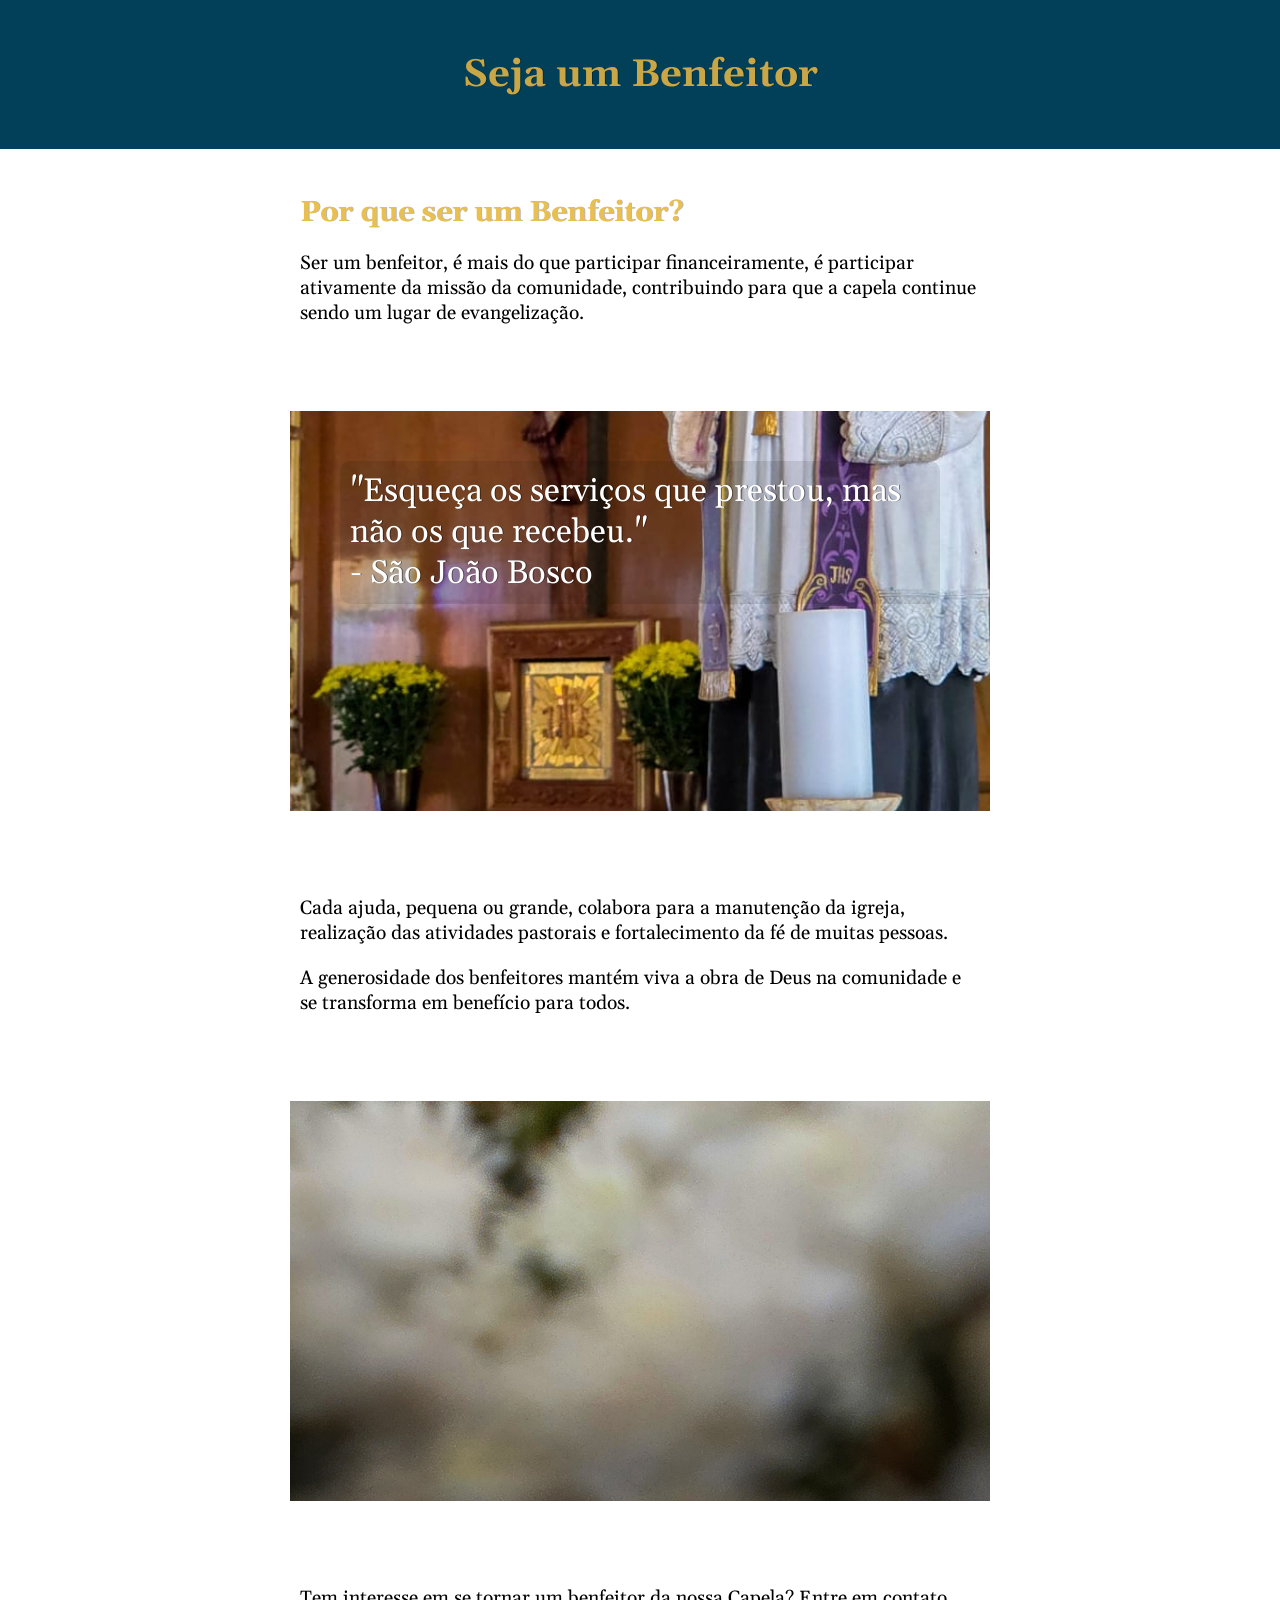
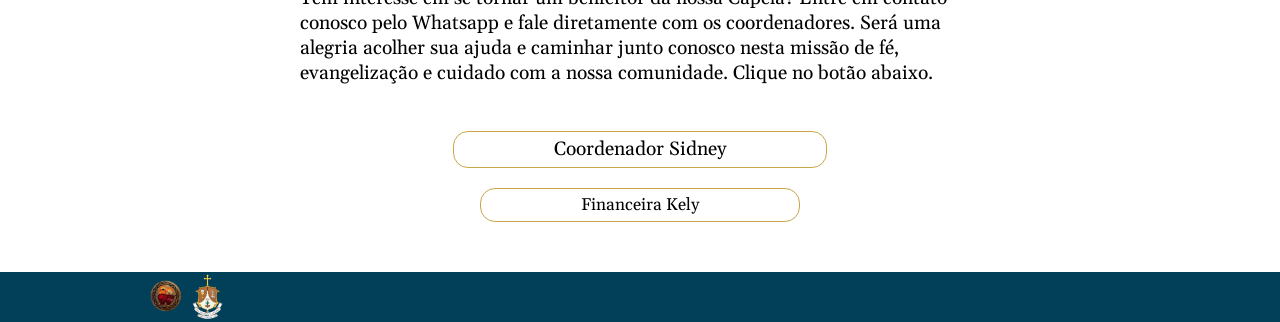
==== benfeitor.html @ bd7956de "criei a pagina de benfeitores e ajustes nas imagens" ====
<!DOCTYPE html>
<html lang="pt-br">
<head>
    <meta charset="UTF-8">
    <meta name="viewport" content="width=device-width, initial-scale=1.0">
    <title>Benfeitor</title>
    <link rel="stylesheet" href="benfeitor.css">
</head>
<body>
    <header>
        <h1>Seja um Benfeitor</h1>
    </header>
    <main>
        <section class="section" id="sec1">
            <h2>Por que ser um Benfeitor?</h2>
            <p>Ser um benfeitor, é mais do que participar financeiramente, é participar ativamente da missão da comunidade, contribuindo para que a capela continue sendo um lugar de evangelização.</p>
        </section>

        <div class="img" id="img01">
            <div id="img-p">
                <p id="p-saojoaobosco">"Esqueça os serviços que prestou, mas não os que recebeu." <br> - São João Bosco</p>  
            </div> 
        
        </div>

        <section>
            <p>Cada ajuda, pequena ou grande, colabora para a manutenção da igreja, realização das atividades pastorais e fortalecimento da fé de muitas pessoas.</p> 
            <p>A generosidade dos benfeitores mantém viva a obra de Deus na comunidade e se transforma em benefício para todos.</p>
        </section>

        <div class="img" id="img02"></div>
        
        <section id="contato">
            <p>Tem interesse em se tornar um benfeitor da nossa Capela? Entre em contato conosco pelo Whatsapp e fale diretamente com os coordenadores. Será uma alegria acolher sua ajuda e caminhar junto conosco nesta missão de fé, evangelização e cuidado com a nossa comunidade. Clique no botão abaixo.</p>
            <br>
            <div id="div-contato">
                <p><a href="https://api.whatsapp.com/send/?phone=556599582359&text=Ol%C3%A1%2C+tenho+interesse+em+se+tornar+um+benfeitor&type=phone_number&app_absent=0">Coordenador Sidney </a> </p>
                <p class="p-a-contato"><a href="https://api.whatsapp.com/send/?phone=556596301708&text=Ol%C3%A1%2C+tenho+interesse+em+se+tornar+um+benfeitor&type=phone_number&app_absent=0">Financeira Kely</a></p>
            </div>
        </section>
    </main>
    <footer>
        <div class="footer-img"><img src="imagens/brasaocapela600px.png" alt="Brasão Capela São João Bosco">
        <img src="imagens/brasaoparoquiasto.png" alt="Brasão Paróquia Santo Antônio">
        </div>
    </footer>
</body>
</html>
---- benfeitor.css ----
@charset "UTF-8";

@import url('https://fonts.googleapis.com/css2?family=Gelasio:ital,wght@0,400..700;1,400..700&display=swap');

* {
    padding: 0px;
    margin: 0px;
    font-family: "Gelasio", serif;
}

body {
    font-size: 1.2em;
}

header {
    background-color: #024059;
}

main {
    max-width: 700px;
    margin: auto;
}

h1 {
    font-size: 2em;
    padding-top: 50px;
    padding-bottom: 50px;
    text-align: center;
    color: #c9a646;
}

h2 {
    margin-top: 35px;
    padding: 10px;
    color: #e9c050;
}

h1, h2 {
    text-shadow: 1px 0px 0px rgba(0, 0, 0, 0.281);
}

p {
    padding: 10px;
}

.img {
    display: flex;
    margin-top: 75px;
    margin-bottom: 75px;
    width: 100%;
    height: 400px;
    background:  center no-repeat fixed;
    background-size: cover;
}

#img01 {
    background: url(imagens/saojoaobosco.jpg) center no-repeat fixed;
    background-size: cover;
}

#img02 {
    background: url(imagens/cristocapela.jpg) center no-repeat fixed;
    background-size: cover;
}

#img-p > p {
    display: flex;
    margin: 50px;
    border-radius: 10px;
    font-size: 1.7em;
    color: white;
    background-color: rgba(0, 0, 0, 0.103);
    text-shadow: 1px 0px 0px rgba(0, 0, 0, 0.438);
}

#img-c {
    color: white;
    
}

a {
    display: inline-block;
    color: black;
    text-decoration: none;
    border: 1px solid #c9a646;
    padding: 5px 100px;
    border-radius: 15px;
    text-align: center;
}

a:hover {
    background-color: #c9a646;
    color: white;
    box-shadow: 1px 1px 1px rgba(0, 0, 0, 0.363);
    transform: translateY(-2px);
}

#div-contato {
    text-align: center;
}

.p-a-contato {
    font-size: 17px;
}

#contato {
    margin-bottom: 40px;
}

.footer-img {
    display: flex;
    width: 50px;
    height: 50px;
    margin-left: 140px;
}

footer {
    background-color: #024059;
}
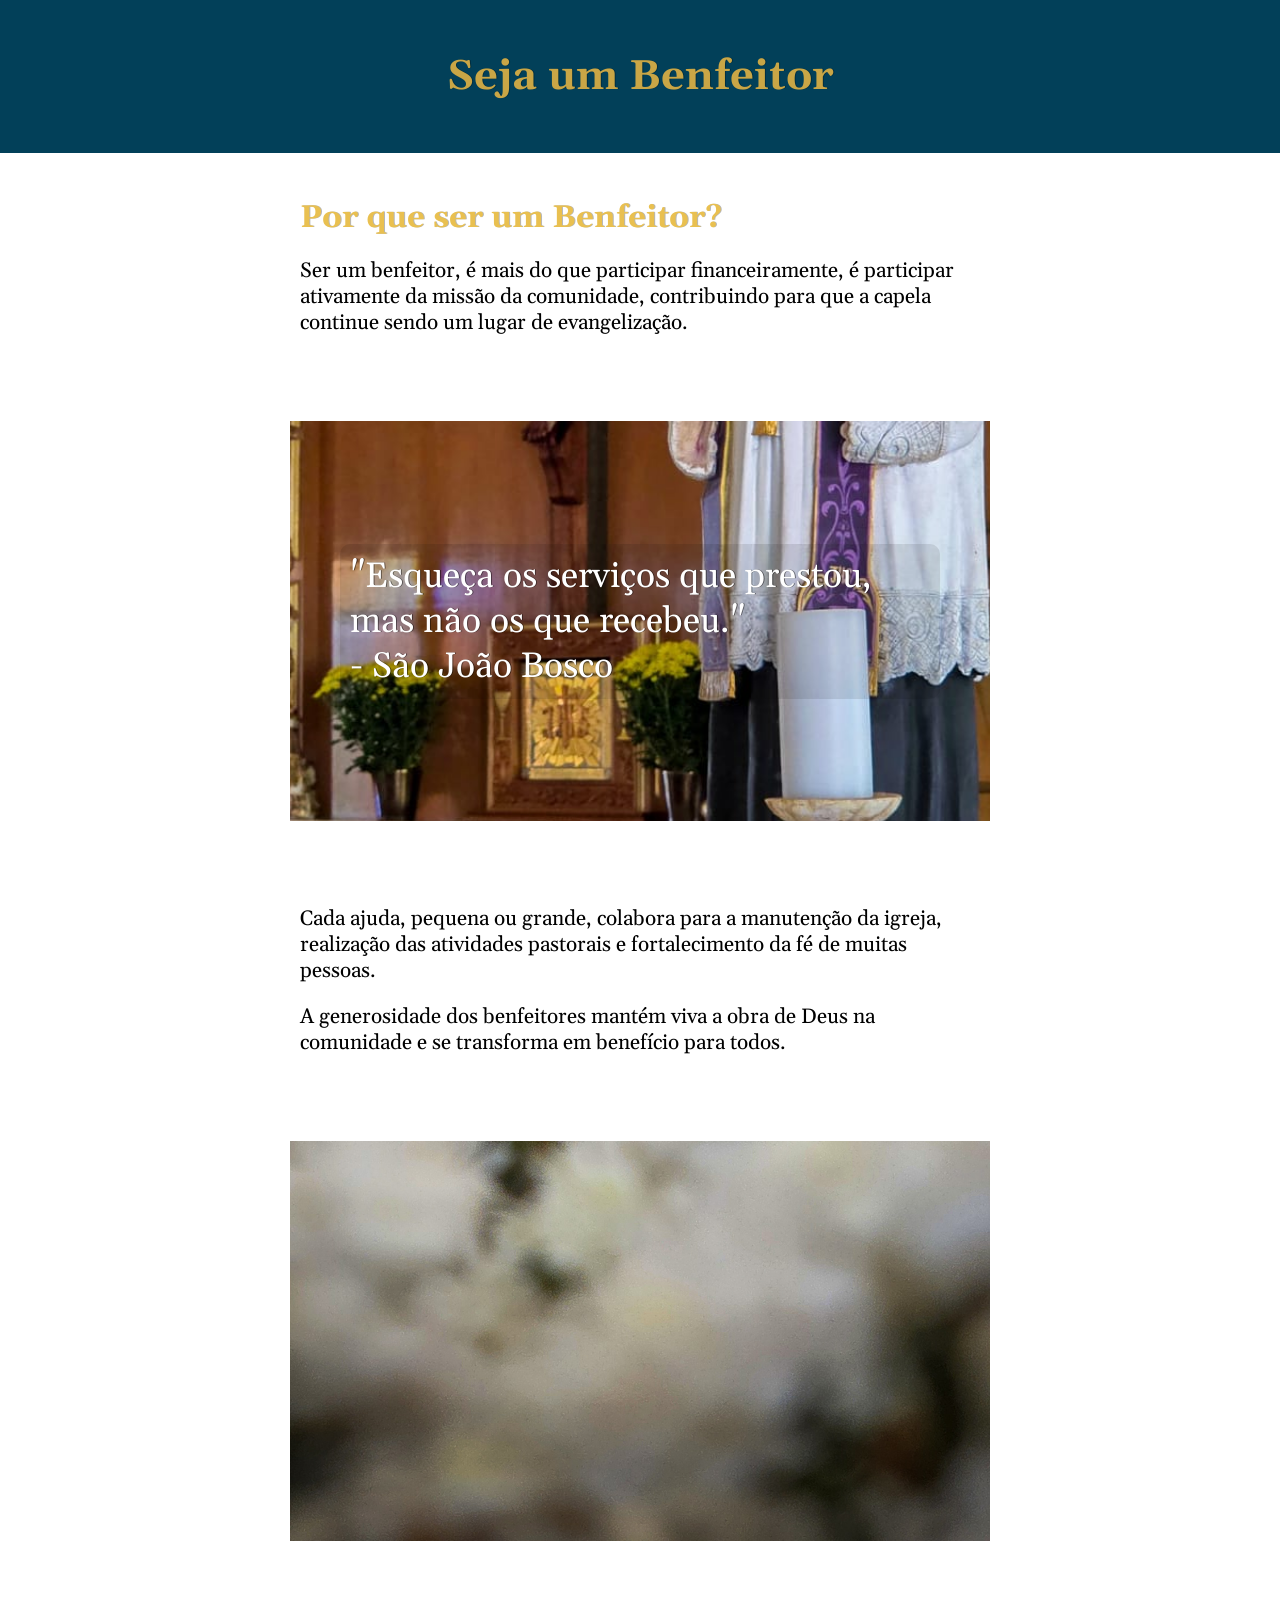
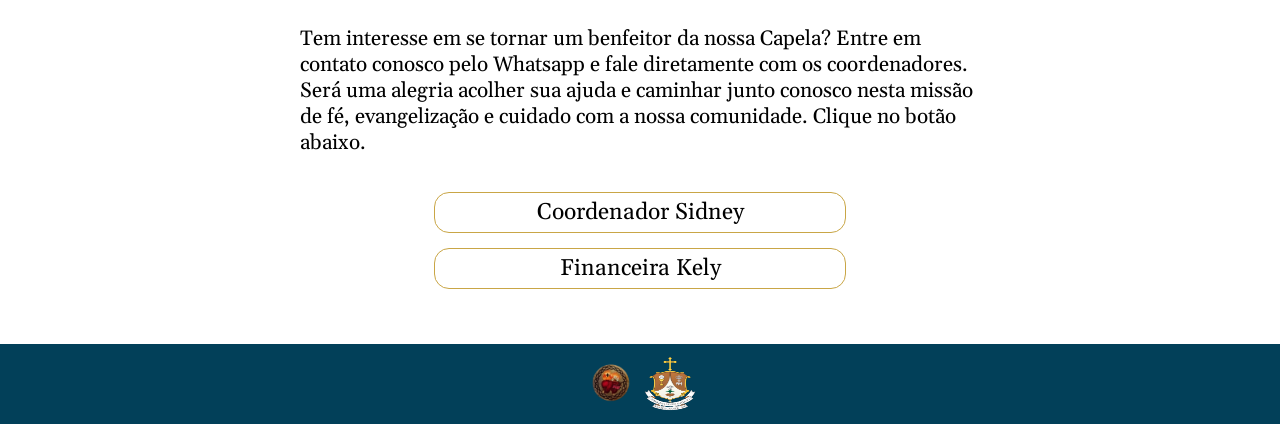
==== commit 3054c9b4: "apliquei flexbox em alguns itens" ====
--- a/benfeitor.html
+++ b/benfeitor.html
@@ -28,14 +28,17 @@
             <p>A generosidade dos benfeitores mantém viva a obra de Deus na comunidade e se transforma em benefício para todos.</p>
         </section>
 
-        <div class="img" id="img02"></div>
+        <div class="img" id="img02">
+            <!-- COLOCAR UMA FRASE AQUI -->
+        </div>
         
         <section id="contato">
             <p>Tem interesse em se tornar um benfeitor da nossa Capela? Entre em contato conosco pelo Whatsapp e fale diretamente com os coordenadores. Será uma alegria acolher sua ajuda e caminhar junto conosco nesta missão de fé, evangelização e cuidado com a nossa comunidade. Clique no botão abaixo.</p>
             <br>
-            <div id="div-contato">
-                <p><a href="https://api.whatsapp.com/send/?phone=556599582359&text=Ol%C3%A1%2C+tenho+interesse+em+se+tornar+um+benfeitor&type=phone_number&app_absent=0">Coordenador Sidney </a> </p>
-                <p class="p-a-contato"><a href="https://api.whatsapp.com/send/?phone=556596301708&text=Ol%C3%A1%2C+tenho+interesse+em+se+tornar+um+benfeitor&type=phone_number&app_absent=0">Financeira Kely</a></p>
+            <div class="div-contato">
+                <a href="https://api.whatsapp.com/send/?phone=556599582359&text=Ol%C3%A1%2C+tenho+interesse+em+se+tornar+um+benfeitor&type=phone_number&app_absent=0">Coordenador Sidney</a> 
+
+                <a href="https://api.whatsapp.com/send/?phone=556596301708&text=Ol%C3%A1%2C+tenho+interesse+em+se+tornar+um+benfeitor&type=phone_number&app_absent=0">Financeira Kely</a>
             </div>
         </section>
     </main>
--- a/benfeitor.css
+++ b/benfeitor.css
@@ -9,7 +9,7 @@
 }
 
 body {
-    font-size: 1.2em;
+    font-size: 1.3em;
 }
 
 header {
@@ -45,6 +45,9 @@
 
 .img {
     display: flex;
+    flex-flow: row nowrap;
+    justify-content: center;
+    align-items: center;
     margin-top: 75px;
     margin-bottom: 75px;
     width: 100%;
@@ -78,12 +81,25 @@
     
 }
 
+.div-contato {
+    display: flex;
+    flex-flow: column wrap;
+    justify-content: center;
+    align-items: center;
+}
+
+.div-contato > a {
+    font-size: 1.1em;
+    margin-bottom: 15px;
+}
+
 a {
-    display: inline-block;
+    display: block;
     color: black;
     text-decoration: none;
     border: 1px solid #c9a646;
-    padding: 5px 100px;
+    width: 400px;
+    padding: 5px;
     border-radius: 15px;
     text-align: center;
 }
@@ -95,25 +111,24 @@
     transform: translateY(-2px);
 }
 
-#div-contato {
-    text-align: center;
-}
-
-.p-a-contato {
-    font-size: 17px;
-}
-
 #contato {
     margin-bottom: 40px;
 }
 
 .footer-img {
     display: flex;
-    width: 50px;
-    height: 50px;
-    margin-left: 140px;
+    flex-flow: row nowrap;
+    justify-content: center;
+    align-items: center;
+    
+}
+
+.footer-img > img {
+    width: 60px;
+    height: 60px;
 }
 
 footer {
     background-color: #024059;
+    padding: 10px;
 }
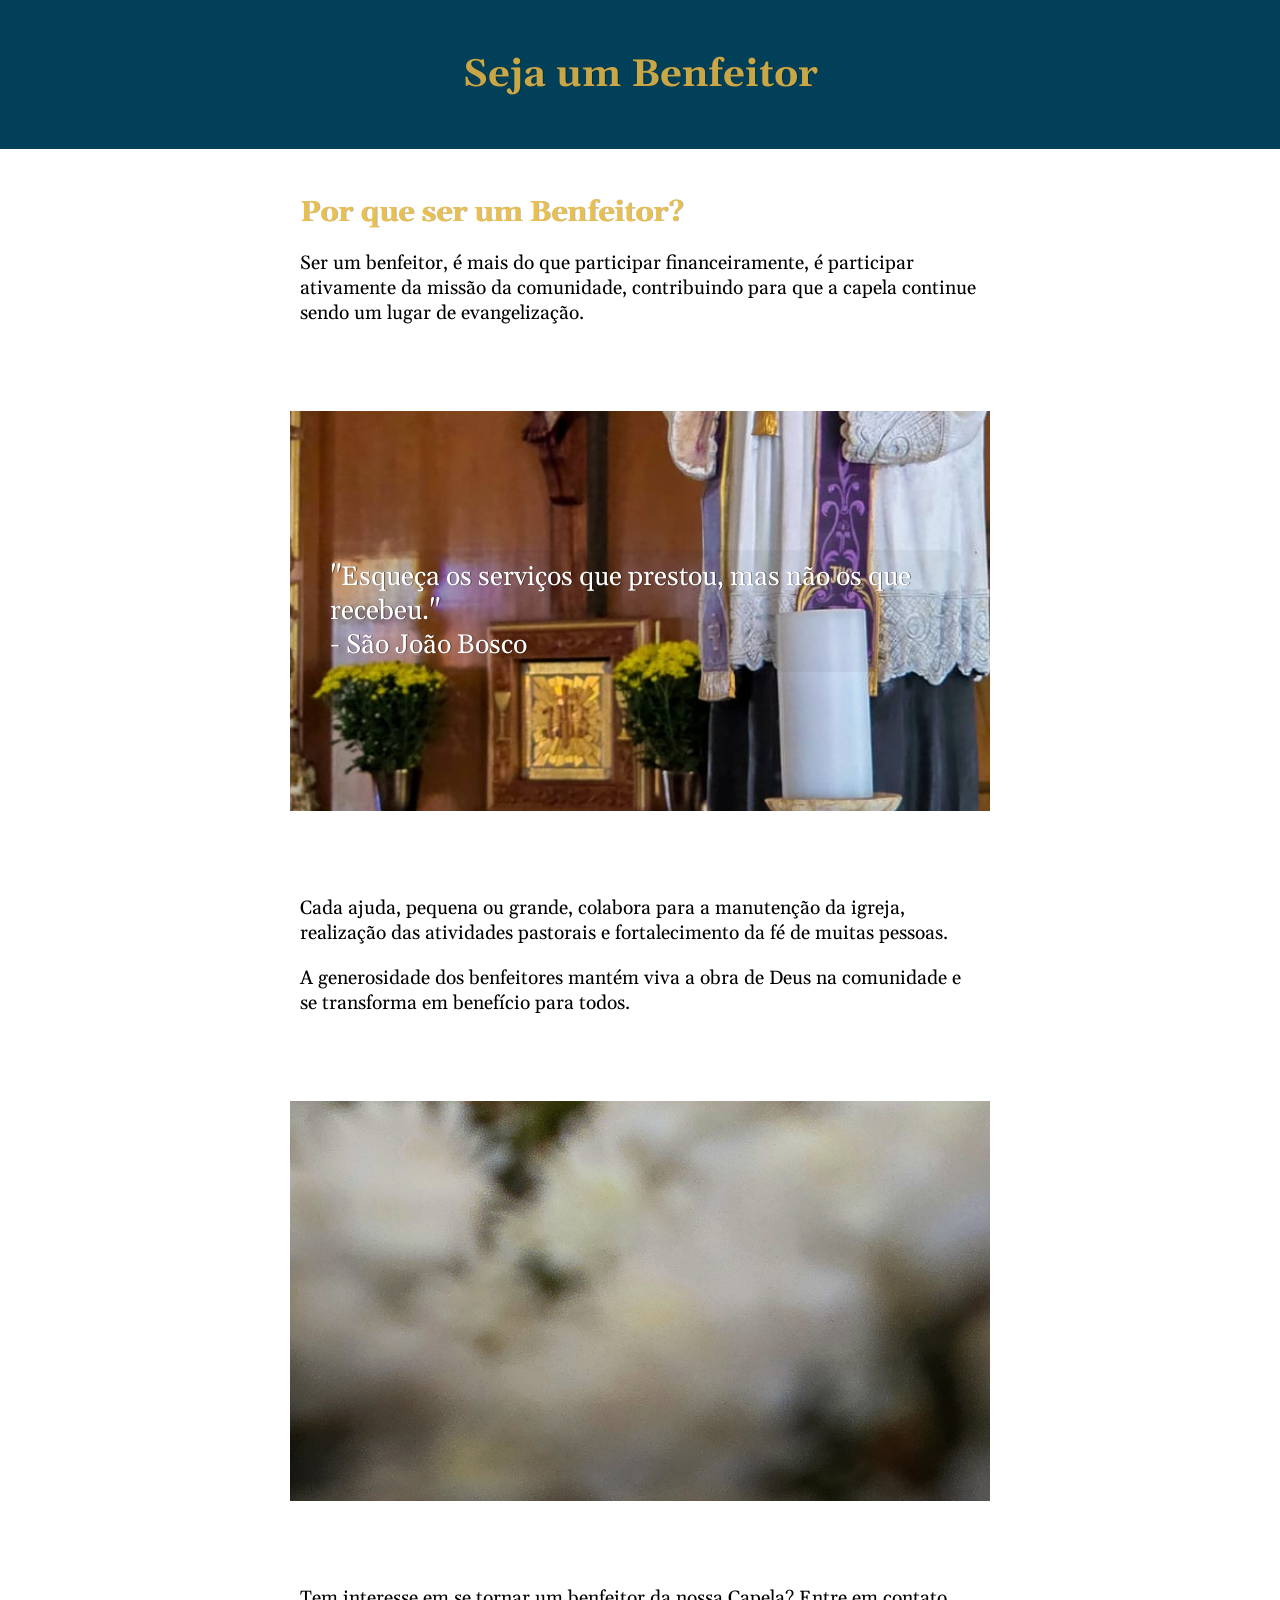
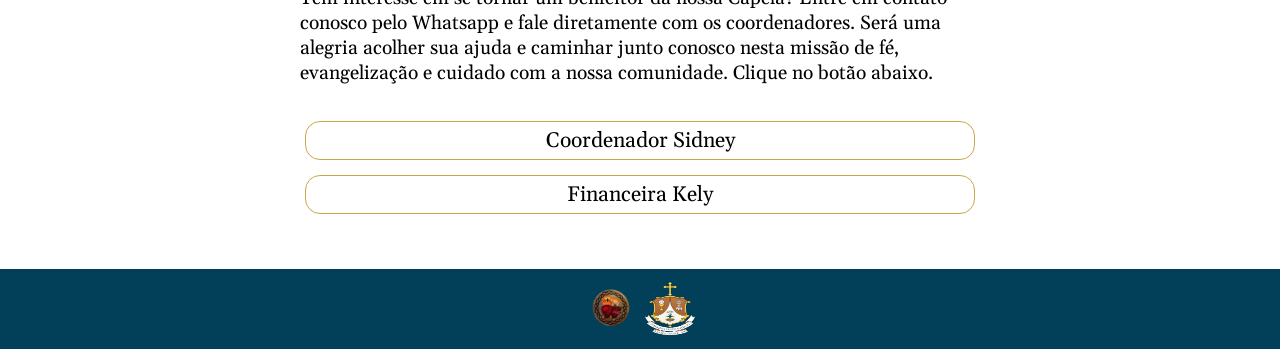
==== commit 28de12c3: "atualizacoes" ====
--- a/benfeitor.html
+++ b/benfeitor.html
@@ -17,7 +17,7 @@
         </section>
 
         <div class="img" id="img01">
-            <div id="img-p">
+            <div class="img-p">
                 <p id="p-saojoaobosco">"Esqueça os serviços que prestou, mas não os que recebeu." <br> - São João Bosco</p>  
             </div> 
         
--- a/benfeitor.css
+++ b/benfeitor.css
@@ -9,7 +9,7 @@
 }
 
 body {
-    font-size: 1.3em;
+    font-size: 1.2em;
 }
 
 header {
@@ -66,24 +66,25 @@
     background-size: cover;
 }
 
-#img-p > p {
+.img-p {
     display: flex;
-    margin: 50px;
+    justify-content: center;
+}
+
+.img-p > p {
+    margin: 0px 30px;
     border-radius: 10px;
-    font-size: 1.7em;
+    font-size: 1.4em;
     color: white;
-    background-color: rgba(0, 0, 0, 0.103);
+    background-color: rgba(0, 0, 0, 0.048);
     text-shadow: 1px 0px 0px rgba(0, 0, 0, 0.438);
 }
 
-#img-c {
-    color: white;
-    
-}
+
 
 .div-contato {
     display: flex;
-    flex-flow: column wrap;
+    flex-flow: row wrap;
     justify-content: center;
     align-items: center;
 }
@@ -91,6 +92,9 @@
 .div-contato > a {
     font-size: 1.1em;
     margin-bottom: 15px;
+    flex-basis: 400px;
+    flex-grow: 1;
+    flex-shrink: 1;
 }
 
 a {
@@ -98,10 +102,10 @@
     color: black;
     text-decoration: none;
     border: 1px solid #c9a646;
-    width: 400px;
     padding: 5px;
     border-radius: 15px;
     text-align: center;
+    margin: 0px 15px;
 }
 
 a:hover {
@@ -119,7 +123,6 @@
     display: flex;
     flex-flow: row nowrap;
     justify-content: center;
-    align-items: center;
     
 }
 
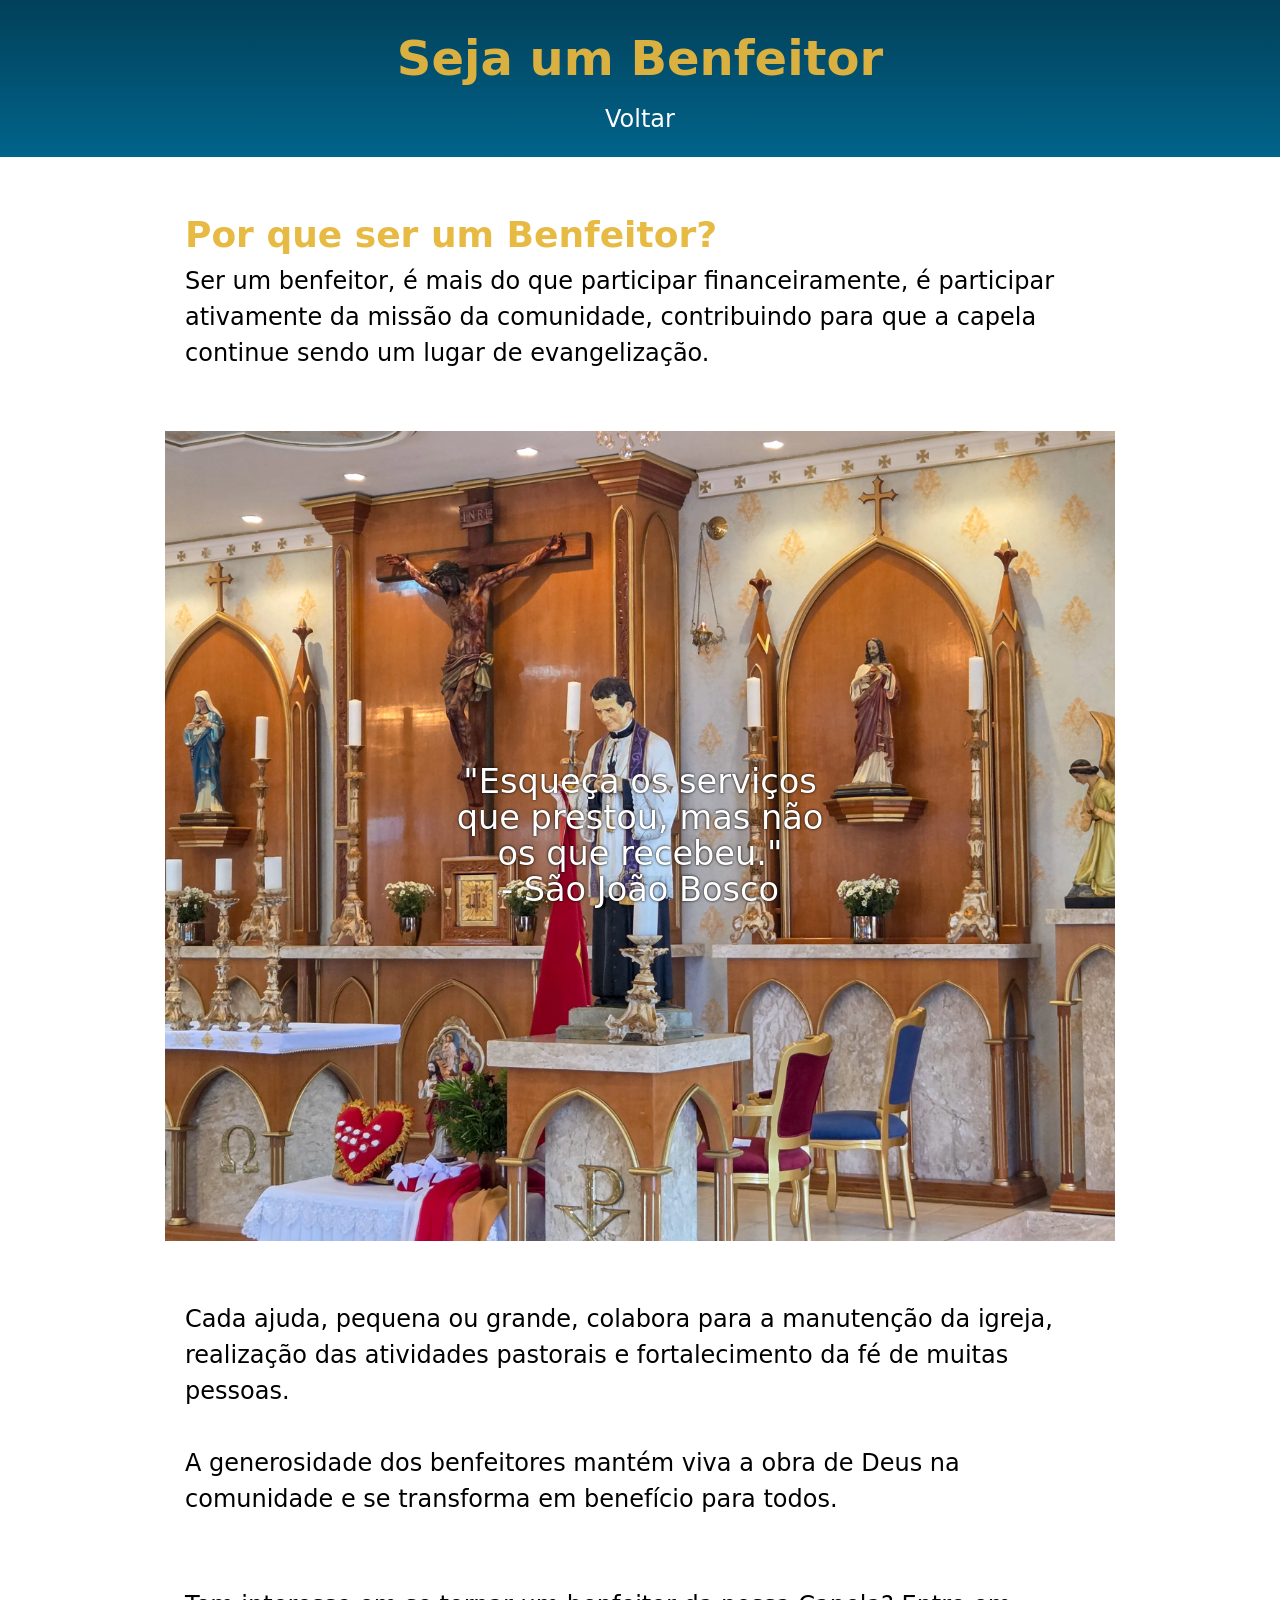
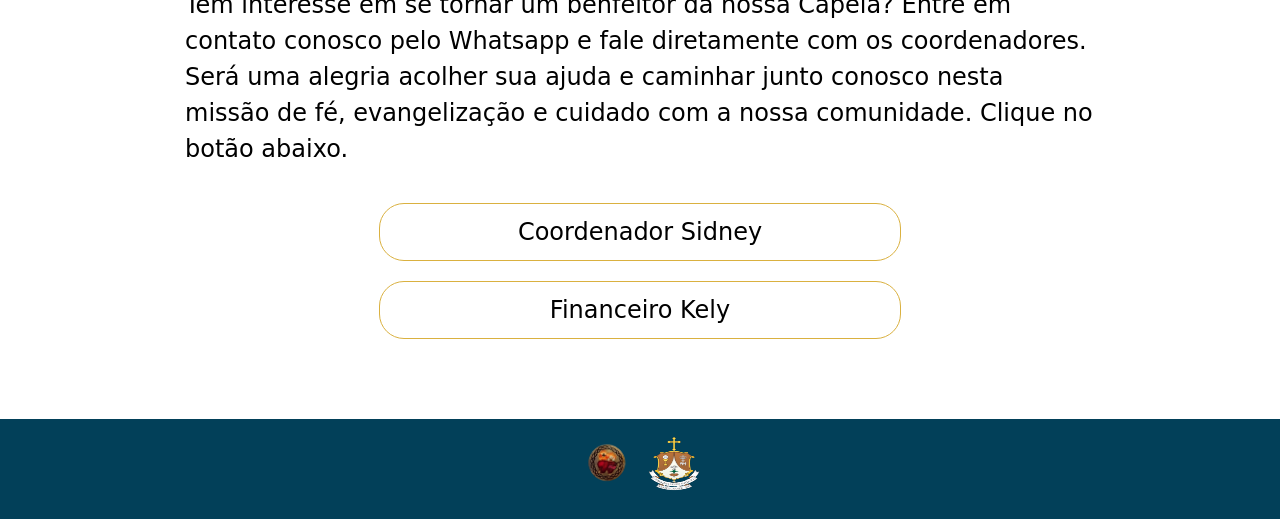
==== commit 190710a0: "reset" ====
--- a/benfeitor.html
+++ b/benfeitor.html
@@ -4,11 +4,13 @@
     <meta charset="UTF-8">
     <meta name="viewport" content="width=device-width, initial-scale=1.0">
     <title>Benfeitor</title>
-    <link rel="stylesheet" href="benfeitor.css">
+    <link rel="stylesheet" href="estilos/benfeitor.css">
+    <link rel="shortcut icon" href="imagens/brasaocapela.png" type="image/x-icon">
 </head>
 <body>
     <header>
         <h1>Seja um Benfeitor</h1>
+        <a href="index.html">Voltar</a>
     </header>
     <main>
         <section class="section" id="sec1">
@@ -17,33 +19,28 @@
         </section>
 
         <div class="img" id="img01">
-            <div class="img-p">
-                <p id="p-saojoaobosco">"Esqueça os serviços que prestou, mas não os que recebeu." <br> - São João Bosco</p>  
+            <div id="img-p">
+                <p>"Esqueça os serviços que prestou, mas não os que recebeu." <br> - São João Bosco</p>  
             </div> 
-        
         </div>
 
         <section>
-            <p>Cada ajuda, pequena ou grande, colabora para a manutenção da igreja, realização das atividades pastorais e fortalecimento da fé de muitas pessoas.</p> 
+            <p>Cada ajuda, pequena ou grande, colabora para a manutenção da igreja, realização das atividades pastorais e fortalecimento da fé de muitas pessoas.</p> <br>
             <p>A generosidade dos benfeitores mantém viva a obra de Deus na comunidade e se transforma em benefício para todos.</p>
         </section>
-
-        <div class="img" id="img02">
-            <!-- COLOCAR UMA FRASE AQUI -->
-        </div>
         
         <section id="contato">
             <p>Tem interesse em se tornar um benfeitor da nossa Capela? Entre em contato conosco pelo Whatsapp e fale diretamente com os coordenadores. Será uma alegria acolher sua ajuda e caminhar junto conosco nesta missão de fé, evangelização e cuidado com a nossa comunidade. Clique no botão abaixo.</p>
             <br>
-            <div class="div-contato">
-                <a href="https://api.whatsapp.com/send/?phone=556599582359&text=Ol%C3%A1%2C+tenho+interesse+em+se+tornar+um+benfeitor&type=phone_number&app_absent=0">Coordenador Sidney</a> 
-
-                <a href="https://api.whatsapp.com/send/?phone=556596301708&text=Ol%C3%A1%2C+tenho+interesse+em+se+tornar+um+benfeitor&type=phone_number&app_absent=0">Financeira Kely</a>
+            <div id="div-contato">
+                <a href="https://api.whatsapp.com/send/?phone=556599582359&text=Ol%C3%A1%2C+tenho+interesse+em+se+tornar+um+benfeitor&type=phone_number&app_absent=0">Coordenador Sidney </a>
+                <a href="https://api.whatsapp.com/send/?phone=556596301708&text=Ol%C3%A1%2C+tenho+interesse+em+se+tornar+um+benfeitor&type=phone_number&app_absent=0">Financeiro Kely</a>
             </div>
         </section>
     </main>
     <footer>
-        <div class="footer-img"><img src="imagens/brasaocapela600px.png" alt="Brasão Capela São João Bosco">
+        <div class="footer-img">
+            <img src="imagens/brasaocapela.png" alt="Brasão Capela São João Bosco">
         <img src="imagens/brasaoparoquiasto.png" alt="Brasão Paróquia Santo Antônio">
         </div>
     </footer>
--- a/estilos/benfeitor.css
+++ b/estilos/benfeitor.css
@@ -0,0 +1,159 @@
+@charset "UTF-8";
+
+/* #dab140
+   #024059
+*/
+
+* {
+    margin: 0px;
+    padding: 0px;
+    font-family: system-ui, -apple-system, BlinkMacSystemFont, 'Segoe UI', Roboto, Oxygen, Ubuntu, Cantarell, 'Open Sans', 'Helvetica Neue', sans-serif;
+    scrollbar-width: none;
+}
+
+header {
+    color: #dab140; 
+    background-image: linear-gradient(to bottom, #024059, #01648b);
+    padding: 40px 0px 20px 0px;  
+    text-align: center;
+}
+
+header > h1 {
+    margin-bottom: 25px;
+}
+
+header > a {
+    color: white;
+    padding: 7px 10px;
+    text-decoration: none;
+    border-radius: 17px;
+    transition-duration: .3s;
+}
+
+header > a:hover {
+    background-color: #024059;
+    text-decoration: underline;
+}
+
+/* BODY */
+body {
+    font-size: 1.1em;
+    line-height: 1.5em;
+}
+
+@media screen and (min-width: 769px) and (max-width: 1023px) {
+    body { 
+        font-size: 1.3em;
+    }
+}
+
+@media screen and (min-width: 1024px) {
+    body {
+        font-size: 1.5em;
+    }
+}
+
+main {
+    max-width: 950px;
+    margin: auto;
+}
+
+/* SECTION */
+section {
+    padding: 10px;
+    margin: 50px 10px;
+}
+
+/* SECTION 1 */
+#sec1 > h2 {
+    color: #e6ba43;
+    padding-bottom: 10px;
+
+}
+
+
+/* CONFIG. IMGS */
+.img {
+    height: 90vh;
+    width: 100%;
+    max-width: none;
+    background-size: cover;
+    background-repeat: no-repeat;
+
+}
+
+
+/* DIV IMG01 */
+#img01 {
+    background-image: url('../imagens/fotocapela-angulomedio.webp');
+    background-position: center center;
+    background-size: cover;
+    display: flex;
+    flex-flow: row nowrap;
+    justify-content: center;
+    align-items: center;
+    
+}
+
+#img-p {
+    display: flex;
+    justify-content: center;
+    align-items: center;
+    flex-flow: row nowrap;
+}
+
+#img-p > p {
+    font-size: 1.4em;
+    color: white;
+    text-align: center;
+    flex: 0 1 400px;
+    text-shadow: 0px 0px 3px black;
+}
+
+/* SECTION CONTATO */
+#div-contato {
+    display: flex;
+    flex-flow: row wrap;
+    justify-content: center;
+}
+
+#div-contato > a {
+    display: block;
+    color: black;
+    text-decoration: none;
+    margin-bottom: 20px;
+    border: 1px solid #dab140;
+    border-radius: 25px;
+    text-align: center;
+    padding: 10px;
+    flex-basis: 500px;
+}   
+
+#div-contato > a:hover {
+    background-color: #dab140;
+    color: white;
+    text-decoration: underline;
+    transition-duration: .3s;
+} 
+
+#p-contato-kely > a {
+    margin-top: 40px;
+}
+
+
+/* FOOTER */
+footer {
+    display: flex;
+    justify-content: center;
+    background-color: #024059;
+}
+
+.footer-img {
+    padding: 15px;
+}
+
+.footer-img > img {
+    background-size: cover;
+    height: 60px;
+    width: 60px;
+}
